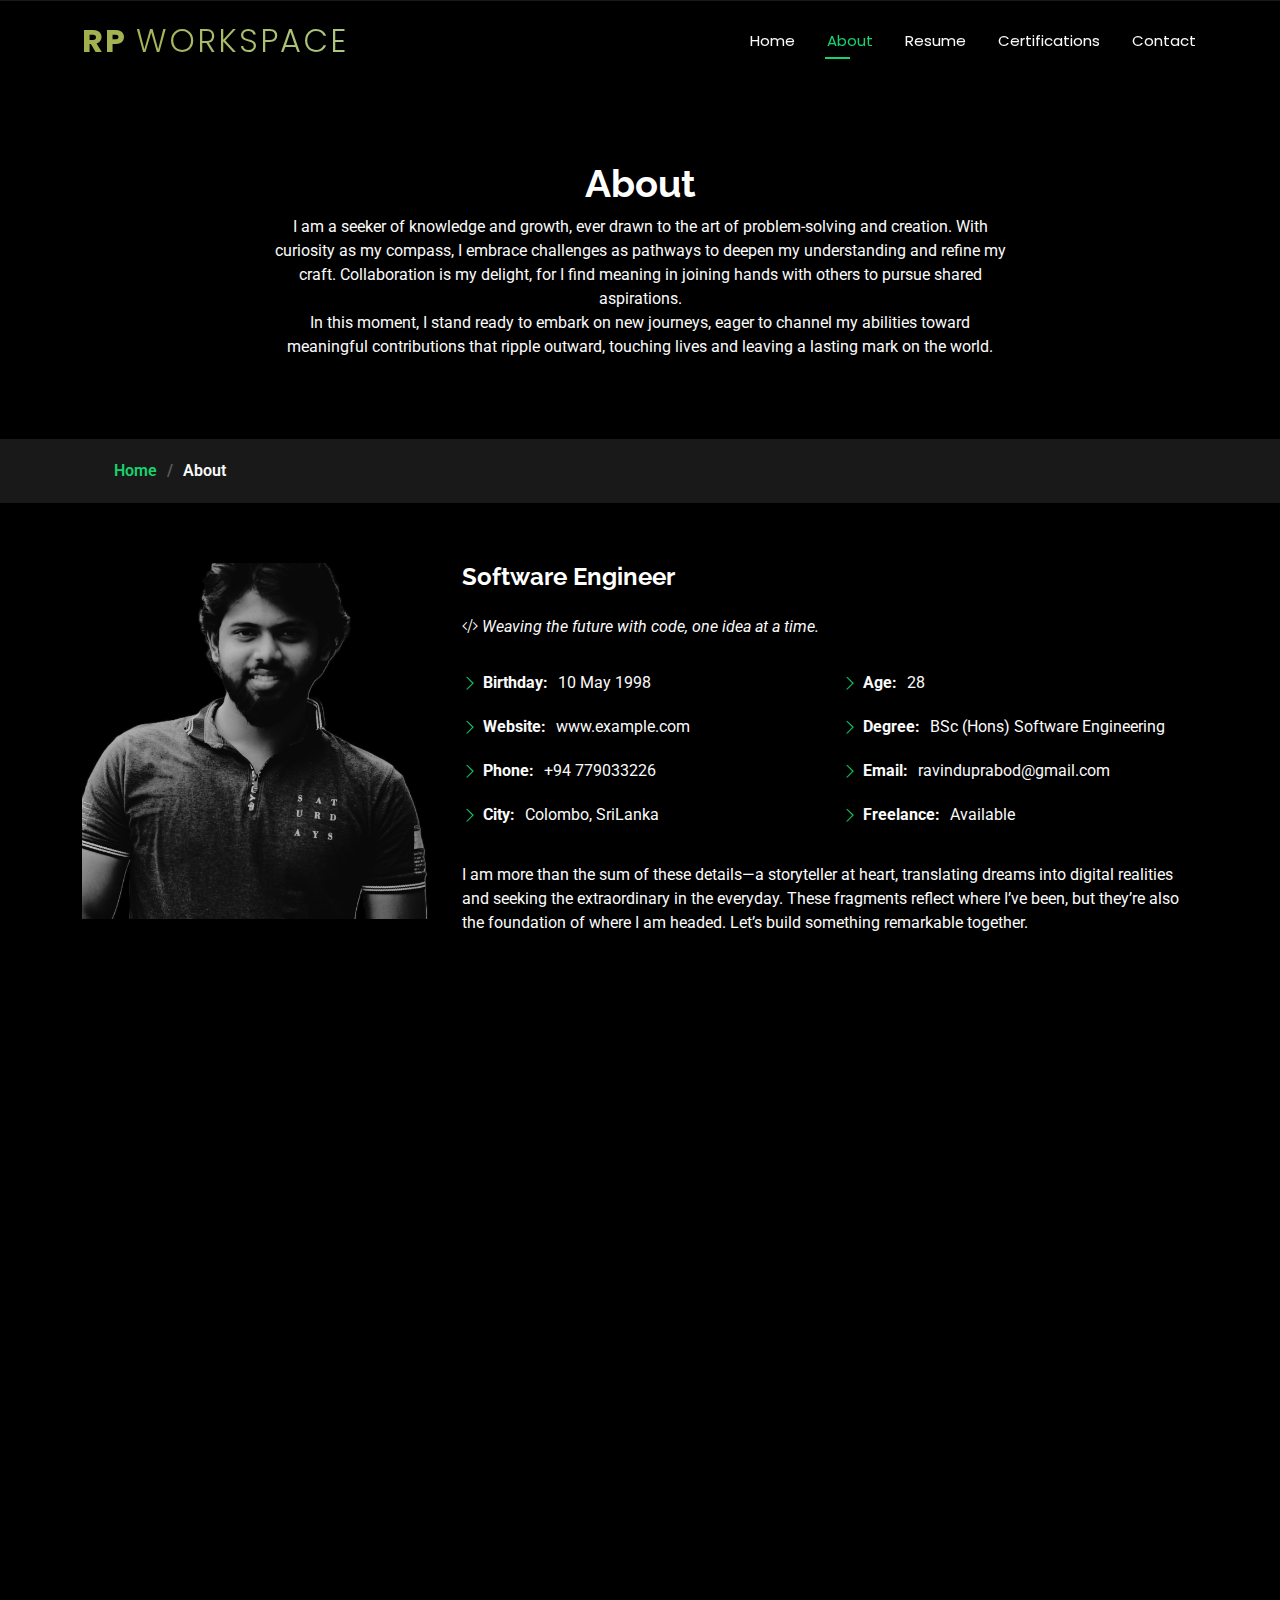
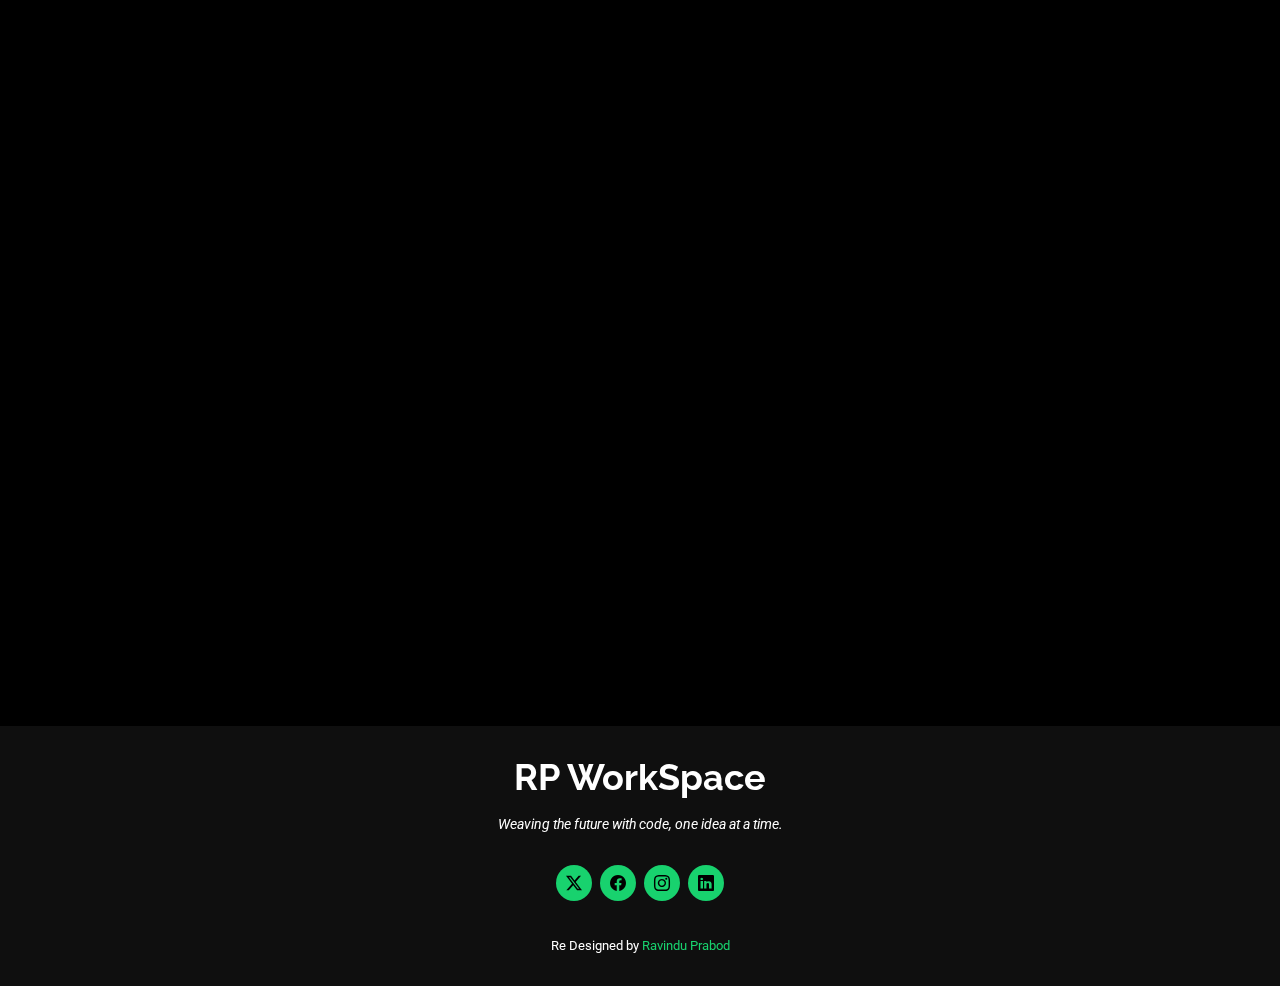
==== about.html @ 7e588303 "updated_v2_25_03_21" ====
<!DOCTYPE html>
<html lang="en">

<head>
  <meta charset="utf-8">
  <meta content="width=device-width, initial-scale=1.0" name="viewport">
  <title>RP WorkSpace</title>
  <meta name="description" content="">
  <meta name="keywords" content="">

  <!-- Favicons -->
  <link href="assets/img/favicon.png" rel="icon">
  <link href="assets/img/apple-touch-icon.png" rel="apple-touch-icon">

  <!-- Fonts -->
  <link href="https://fonts.googleapis.com" rel="preconnect">
  <link href="https://fonts.gstatic.com" rel="preconnect" crossorigin>
  <link href="https://fonts.googleapis.com/css2?family=Roboto:ital,wght@0,100;0,300;0,400;0,500;0,700;0,900;1,100;1,300;1,400;1,500;1,700;1,900&family=Poppins:ital,wght@0,100;0,200;0,300;0,400;0,500;0,600;0,700;0,800;0,900;1,100;1,200;1,300;1,400;1,500;1,600;1,700;1,800;1,900&family=Raleway:ital,wght@0,100;0,200;0,300;0,400;0,500;0,600;0,700;0,800;0,900;1,100;1,200;1,300;1,400;1,500;1,600;1,700;1,800;1,900&display=swap" rel="stylesheet">

  <!-- Vendor CSS Files -->
  <link href="assets/vendor/bootstrap/css/bootstrap.min.css" rel="stylesheet">
  <link href="assets/vendor/bootstrap-icons/bootstrap-icons.css" rel="stylesheet">
  <link href="assets/vendor/aos/aos.css" rel="stylesheet">
  <link href="assets/vendor/swiper/swiper-bundle.min.css" rel="stylesheet">
  <link href="assets/vendor/glightbox/css/glightbox.min.css" rel="stylesheet">

  <!-- Main CSS File -->
  <link href="assets/css/main.css" rel="stylesheet">
</head>

<body class="about-page">

  <header id="header" class="header d-flex align-items-center fixed-top">
    <div class="container-fluid container-xl position-relative d-flex align-items-center justify-content-between">

      <a href="index.html" class="logo d-flex align-items-center" style="text-decoration: none;">
        <h1 class="sitename" style="
            margin: 0;
            font-family: 'Poppins', sans-serif;
            font-size: 2rem;
            color: #a5af4c;
            text-transform: uppercase;
            letter-spacing: 2px;
            background: linear-gradient(to right, #a2af4c, #aec781);
            -webkit-background-clip: text;
            -webkit-text-fill-color: transparent;
          ">
          <span style="font-weight: bold;">RP</span> <span style="font-weight: 300;">WorkSpace</span>
        </h1>
      </a>
      <nav id="navmenu" class="navmenu">
        <ul>
          <li><a href="index.html">Home</a></li>
          <li><a href="about.html" class="active">About</a></li>
          <li><a href="resume.html">Resume</a></li>
          <li><a href="Certifications.html">Certifications</a></li>      
          <li><a href="contact.html">Contact</a></li>
        </ul>
        <i class="mobile-nav-toggle d-xl-none bi bi-list"></i>
      </nav>

    </div>
  </header>

  <main class="main">

    <!-- Page Title -->
    <div class="page-title" data-aos="fade">
      <div class="heading">
        <div class="container">
          <div class="row d-flex justify-content-center text-center">
            <div class="col-lg-8">
              <h1>About</h1>
              <p class="mb-0">I am a seeker of knowledge and growth, ever drawn to the art of problem-solving and creation. With curiosity as my compass, I embrace challenges as pathways to deepen my understanding and refine my craft. Collaboration is my delight, for I find meaning in joining hands with others to pursue shared aspirations. <br> In this moment, I stand ready to embark on new journeys, eager to channel my abilities toward meaningful contributions that ripple outward, touching lives and leaving a lasting mark on the world.</p>
            </div>
          </div>
        </div>
      </div>
      <nav class="breadcrumbs">
        <div class="container">
          <ol>
            <li><a href="index.html">Home</a></li>
            <li class="current">About</li>
          </ol>
        </div>
      </nav>
    </div><!-- End Page Title -->

    <!-- About Section -->
    <section id="about" class="about section">

      <div class="container" data-aos="fade-up" data-aos-delay="100">

        <div class="row gy-4 justify-content-center">
          <div class="col-lg-4">
            <img src="assets/img/profile-img.jpg" class="img-fluid" alt="">
          </div>
          <div class="col-lg-8 content">
            <h2>Software Engineer</h2>
            <p class="fst-italic py-3">
              <i class="bi bi-code-slash"></i> Weaving the future with code, one idea at a time.
            </p>
            <div class="row">
              <div class="col-lg-6">
                <ul>
                  <li><i class="bi bi-chevron-right"></i> <strong>Birthday:</strong> <span>10 May 1998</span></li>
                  <li><i class="bi bi-chevron-right"></i> <strong>Website:</strong> <span>www.example.com</span></li>
                  <li><i class="bi bi-chevron-right"></i> <strong>Phone:</strong> <span>+94 779033226</span></li>
                  <li><i class="bi bi-chevron-right"></i> <strong>City:</strong> <span>Colombo, SriLanka</span></li>
                </ul>
              </div>
              <div class="col-lg-6">
                <ul>
                  <li><i class="bi bi-chevron-right"></i> <strong>Age:</strong> <span id="age"></span></li>
                  <script>
                    function calculateAge(birthday) {
                      const birthDate = new Date(birthday);
                      const today = new Date();
                      let age = today.getFullYear() - birthDate.getFullYear();
                      const monthDifference = today.getMonth() - birthDate.getMonth();
                      if (monthDifference < 0 || (monthDifference === 0 && today.getDate() < birthDate.getDate())) {
                        age--;
                      }
                      return age;
                    }

                    document.getElementById('age').textContent = calculateAge('1998-05-10');
                  </script>
                  <li><i class="bi bi-chevron-right"></i> <strong>Degree:</strong> <span>BSc (Hons) Software Engineering</span></li>
                  <li><i class="bi bi-chevron-right"></i> <strong>Email:</strong> <span>ravinduprabod@gmail.com</span></li>
                  <li><i class="bi bi-chevron-right"></i> <strong>Freelance:</strong> <span>Available</span></li>
                </ul>
              </div>
            </div>
            <p class="py-3">
              I am more than the sum of these details—a storyteller at heart, translating dreams into digital realities and seeking the extraordinary in the everyday. These fragments reflect where I’ve been, but they’re also the foundation of where I am headed. Let’s build something remarkable together.
            </p>
          </div>
        </div>

      </div>

    </section><!-- /About Section -->

    <!-- Stats Section -->
    <section id="stats" class="stats section">

      <div class="container" data-aos="fade-up" data-aos-delay="100">
        <div class="row gy-4">
          <div class="col-lg-12 text-center"></div>
        <a href="https://github.com/RavinduPrabod?tab=repositories" class="btn btn-lg btn-dark" style="font-size: 1.5rem; padding: 1rem 2rem; background-color: #333; border: 2px solid #fff;" target="_blank" data-bs-toggle="tooltip" data-bs-placement="top" title="Check out my GitHub projects!">
          Click! here is my stats. <i class="bi bi-github"></i> View My GitHub Projects
        </a>
          </div>
        </div>
      </div>
      <script>
        var tooltipTriggerList = [].slice.call(document.querySelectorAll('[data-bs-toggle="tooltip"]'))
        var tooltipList = tooltipTriggerList.map(function (tooltipTriggerEl) {
          return new bootstrap.Tooltip(tooltipTriggerEl)
        })
      </script>

    </section><!-- /Stats Section -->

    <!-- Skills Section -->
    <section id="skills" class="skills section">

      <!-- Section Title -->
      <div class="container section-title" data-aos="fade-up">
        <h2>Skills</h2>
        <div><span>My</span> <span class="description-title">Skills</span></div>
      </div><!-- End Section Title -->

      <div class="container" data-aos="fade-up" data-aos-delay="100">

        <div class="row skills-content skills-animation">
        <div class="col-lg-6">
          <div class="skill-group">
            <h3>Frontend Development</h3>
            <div class="skill-item">
              <i class="bi bi-code-slash"></i>
              <span class="skill">HTML</span>
            </div>
            <div class="skill-item">
              <i class="bi bi-palette"></i>
              <span class="skill">CSS</span>
            </div>
            <div class="skill-item">
              <i class="bi bi-file-earmark-code"></i>
              <span class="skill">JavaScript</span>
            </div>
          </div>
        </div>

        <div class="col-lg-6">
          <div class="skill-group">
            <h3>Backend Development</h3>
            <div class="skill-item">
              <i class="bi bi-code-slash"></i>
              <span class="skill">C#</span>
            </div>
            <div class="skill-item">
              <i class="bi bi-layers"></i>
              <span class="skill">.NET</span>
            </div>
            <div class="skill-item">
              <i class="bi bi-database"></i>
              <span class="skill">SQL</span>
            </div>
            <div class="skill-item">
              <i class="bi bi-box-arrow-in-right"></i>
              <span class="skill">Entity Framework</span>
            </div>
            <div class="skill-item">
              <i class="bi bi-cloud"></i>
              <span class="skill">Azure DevOps</span>
            </div>
            <div class="skill-item">
              <i class="bi bi-diagram-3"></i>
              <span class="skill">MVC</span>
            </div>
          </div>
        </div>

        <style>
          .skill-group {
            margin-bottom: 2rem;
          }
          .skill-group h3 {
            font-size: 1.5rem;
            margin-bottom: 1rem;
            color: #333;
          }
          .skill-item {
            display: flex;
            align-items: center;
            margin-bottom: 0.5rem;
          }
          .skill-item i {
            font-size: 1.5rem;
            margin-right: 0.5rem;
            color: #007bff;
          }
          .skill-item .skill {
            font-size: 1.25rem;
            color: #555;
          }
        </style>

        </div>

      </div>

    </section><!-- /Skills Section -->

    <!-- Interests Section -->
    <section id="interests" class="interests section">

      <!-- Section Title -->
      <div class="container section-title" data-aos="fade-up">
        <h2>Features</h2>
        <div><span>I'm</span> <span class="description-title">interested in</span></div>
      </div><!-- End Section Title -->

      <div class="container">

        <div class="row gy-4">

          <div class="col-lg-3 col-md-4" data-aos="fade-up" data-aos-delay="100">
            <div class="features-item">
              <i class="bi bi-code-slash" style="color: #ffbb2c;"></i>
              <h3><a href="#" class="stretched-link">Coding</a></h3>
            </div>
          </div><!-- End Feature Item -->

          <div class="col-lg-3 col-md-4" data-aos="fade-up" data-aos-delay="200">
            <div class="features-item">
              <i class="bi bi-infinity" style="color: #5578ff;"></i>
              <h3><a href="#" class="stretched-link">Artificial Intelligence</a></h3>
            </div>
          </div><!-- End Feature Item -->

          <div class="col-lg-3 col-md-4" data-aos="fade-up" data-aos-delay="300">
            <div class="features-item">
              <i class="bi bi-book" style="color: #e80368;"></i>
              <h3><a href="#" class="stretched-link">Knowledge Exploration</a></h3>
            </div>
          </div><!-- End Feature Item -->

          <div class="col-lg-3 col-md-4" data-aos="fade-up" data-aos-delay="400">
            <div class="features-item">
              <i class="bi bi-journal" style="color: #e361ff;"></i>
              <h3><a href="#" class="stretched-link">Reading</a></h3>
            </div>
          </div><!-- End Feature Item -->

          <div class="col-lg-3 col-md-4" data-aos="fade-up" data-aos-delay="500">
            <div class="features-item">
              <i class="bi bi-shuffle" style="color: #47aeff;"></i>
              <h3><a href="#" class="stretched-link">Problem Solving</a></h3>
            </div>
          </div><!-- End Feature Item -->

          <div class="col-lg-3 col-md-4" data-aos="fade-up" data-aos-delay="600">
            <div class="features-item">
              <i class="bi bi-star" style="color: #ffa76e;"></i>
              <h3><a href="#" class="stretched-link">Spirituality</a></h3>
            </div>
          </div><!-- End Feature Item -->

          <div class="col-lg-3 col-md-4" data-aos="fade-up" data-aos-delay="700">
            <div class="features-item">
              <i class="bi bi-x-diamond" style="color: #11dbcf;"></i>
              <h3><a href="#" class="stretched-link">Research</a></h3>
            </div>
          </div><!-- End Feature Item -->

          <div class="col-lg-3 col-md-4" data-aos="fade-up" data-aos-delay="800">
            <div class="features-item">
              <i class="bi bi-joystick" style="color: #4233ff;"></i>
              <h3><a href="#" class="stretched-link">Gaming</a></h3>
            </div>
          </div><!-- End Feature Item -->

          <div class="col-lg-3 col-md-4" data-aos="fade-up" data-aos-delay="900">
            <div class="features-item">
              <i class="bi bi-youtube" style="color: #b2904f;"></i>
              <h3><a href="#" class="stretched-link">Content Creation</a></h3>
            </div>
          </div><!-- End Feature Item -->

          <div class="col-lg-3 col-md-4" data-aos="fade-up" data-aos-delay="1000">
            <div class="features-item">
              <i class="bi bi-wechat" style="color: #b20969;"></i>
              <h3><a href="#" class="stretched-link">Blogging</a></h3>
            </div>
          </div><!-- End Feature Item -->

          <div class="col-lg-3 col-md-4" data-aos="fade-up" data-aos-delay="1100">
            <div class="features-item">
              <i class="bi bi-sunglasses" style="color: #ff5828;"></i>
              <h3><a href="#" class="stretched-link">Traveling</a></h3>
            </div>
          </div><!-- End Feature Item -->

          <div class="col-lg-3 col-md-4" data-aos="fade-up" data-aos-delay="1200">
            <div class="features-item">
              <i class="bi bi-wind" style="color: #29cc61;"></i>
              <h3><a href="#" class="stretched-link">Meditation</a></h3>
            </div>
          </div><!-- End Feature Item -->

        </div>

      </div>

    </section><!-- /Interests Section -->

  </main>

  <footer id="footer" class="footer dark-background">
    <div class="container">
      <h3 class="sitename">RP WorkSpace</h3>
      <p>Weaving the future with code, one idea at a time.</p>
      <div class="social-links d-flex justify-content-center">
        <a href="https://x.com/ravindu_prabod?s=21"><i class="bi bi-twitter-x"></i></a>
        <a href="https://www.facebook.com/share/14wmqK3thQ/?mibextid=wwXIfr"><i class="bi bi-facebook"></i></a>
        <a href="https://www.instagram.com/ravii_lucifer_/profilecard/?igsh=MXhqbTdteTh4MnBvaQ=="><i class="bi bi-instagram"></i></a>
        <a href="www.linkedin.com/in/ravindu-prabod-hemachandra-71669b160"><i class="bi bi-linkedin"></i></a>
    </div>
      <div class="container">
        <div class="credits">
          Re Designed by <a href="https://github.com/RavinduPrabod">Ravindu Prabod</a>
        </div>
      </div>
    </div>
  </footer>

  <!-- Scroll Top -->
  <a href="#" id="scroll-top" class="scroll-top d-flex align-items-center justify-content-center"><i class="bi bi-arrow-up-short"></i></a>

  <!-- Preloader -->
  <div id="preloader"></div>

  <!-- Vendor JS Files -->
  <script src="assets/vendor/bootstrap/js/bootstrap.bundle.min.js"></script>
  <script src="assets/vendor/php-email-form/validate.js"></script>
  <script src="assets/vendor/aos/aos.js"></script>
  <script src="assets/vendor/typed.js/typed.umd.js"></script>
  <script src="assets/vendor/purecounter/purecounter_vanilla.js"></script>
  <script src="assets/vendor/waypoints/noframework.waypoints.js"></script>
  <script src="assets/vendor/swiper/swiper-bundle.min.js"></script>
  <script src="assets/vendor/glightbox/js/glightbox.min.js"></script>
  <script src="assets/vendor/imagesloaded/imagesloaded.pkgd.min.js"></script>
  <script src="assets/vendor/isotope-layout/isotope.pkgd.min.js"></script>

  <!-- Main JS File -->
  <script src="assets/js/main.js"></script>

</body>

</html>
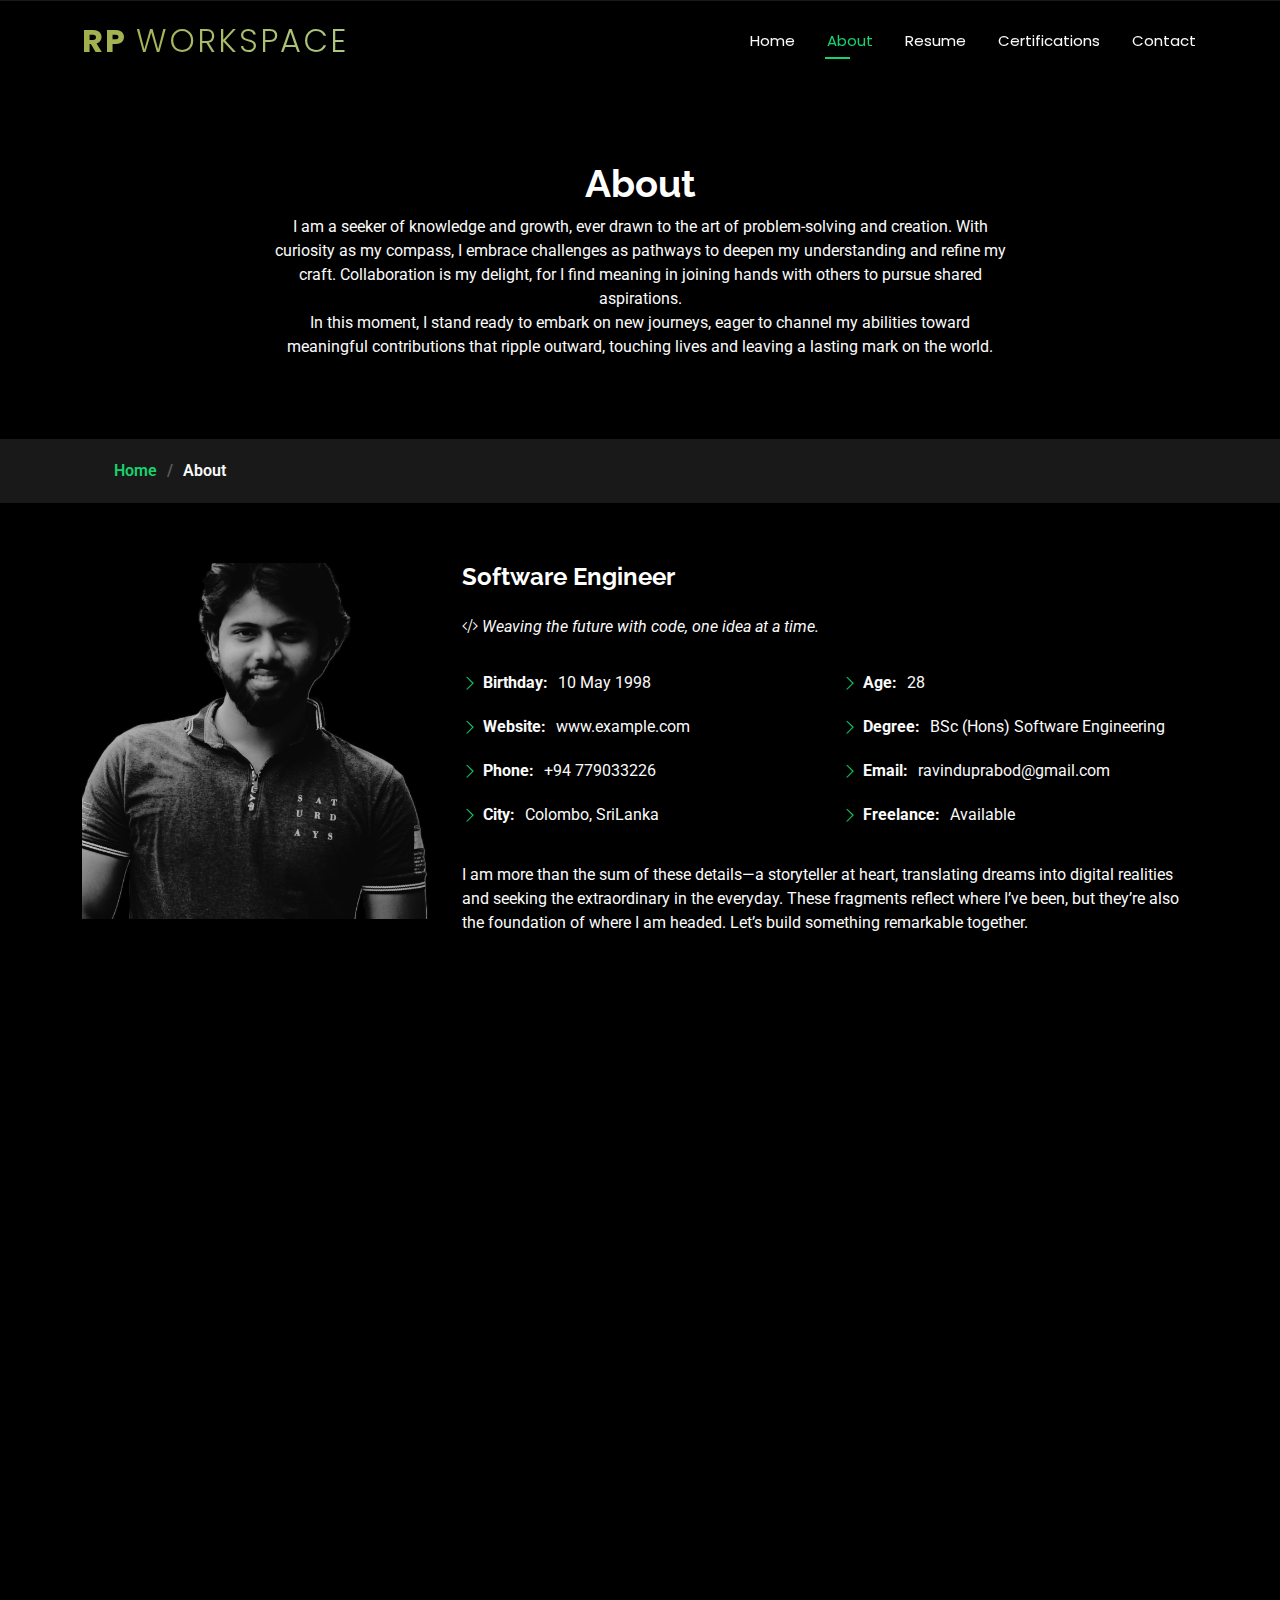
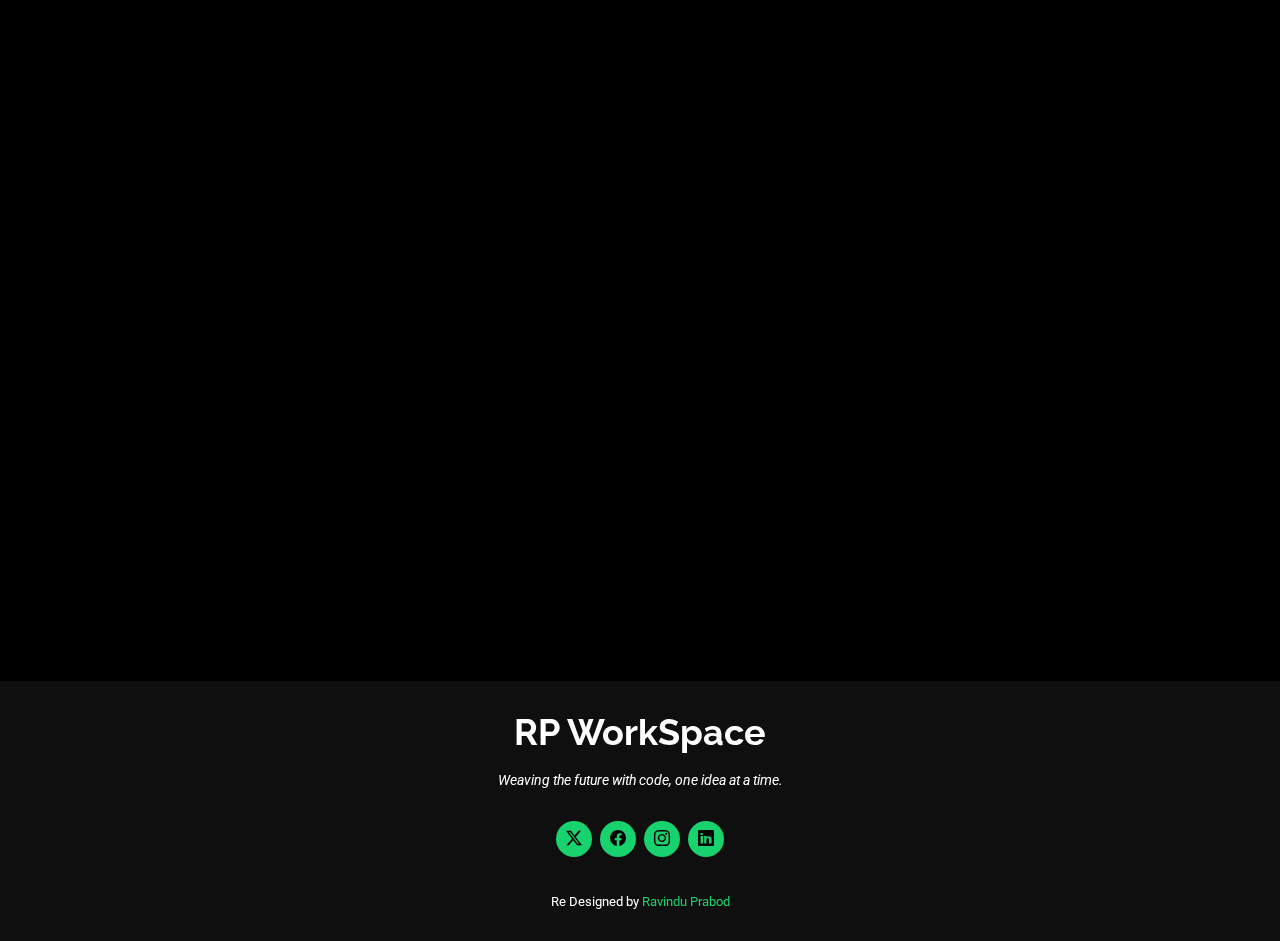
==== commit f763d3b8: "Changed_about_page" ====
--- a/about.html
+++ b/about.html
@@ -177,7 +177,7 @@
         <div class="row skills-content skills-animation">
         <div class="col-lg-6">
           <div class="skill-group">
-            <h3>Frontend Development</h3>
+            <!-- <h3>Frontend Development</h3> -->
             <div class="skill-item">
               <i class="bi bi-code-slash"></i>
               <span class="skill">HTML</span>
@@ -195,7 +195,7 @@
 
         <div class="col-lg-6">
           <div class="skill-group">
-            <h3>Backend Development</h3>
+            <!-- <h3>Backend Development</h3> -->
             <div class="skill-item">
               <i class="bi bi-code-slash"></i>
               <span class="skill">C#</span>
